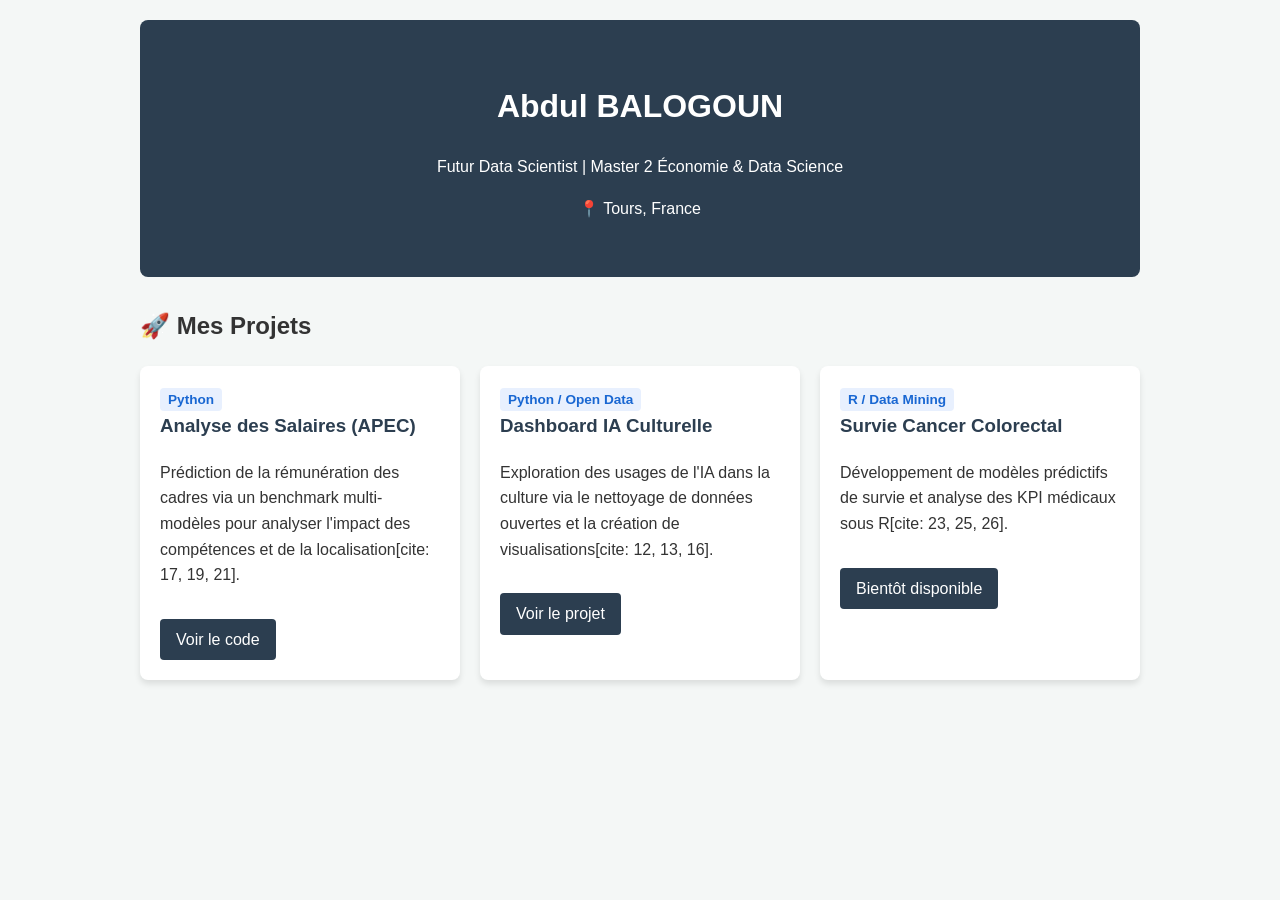
==== index.html @ c9cb63cd "Create index.html for data portfolio Initial HTML structure for Abdul BALOGOUN's data portfolio, inc" ====
<!DOCTYPE html>
<html lang="fr">
<head>
    <meta charset="UTF-8">
    <meta name="viewport" content="width=device-width, initial-scale=1.0">
    <title>Abdul BALOGOUN | Data Portfolio</title>
    <style>
        body { font-family: 'Segoe UI', Tahoma, Geneva, Verdana, sans-serif; line-height: 1.6; color: #333; max-width: 1000px; margin: 0 auto; padding: 20px; background-color: #f4f7f6; }
        header { text-align: center; padding: 40px 0; background: #2c3e50; color: white; border-radius: 8px; margin-bottom: 30px; }
        .grid { display: grid; grid-template-columns: repeat(auto-fit, minmax(300px, 1fr)); gap: 20px; }
        .card { background: white; padding: 20px; border-radius: 8px; box-shadow: 0 4px 6px rgba(0,0,0,0.1); transition: transform 0.3s; }
        .card:hover { transform: translateY(-5px); }
        .card h3 { color: #2c3e50; margin-top: 0; }
        .tag { background: #e8f0fe; color: #1967d2; padding: 4px 8px; border-radius: 4px; font-size: 0.85em; font-weight: bold; }
        .btn { display: inline-block; margin-top: 15px; padding: 8px 16px; background: #2c3e50; color: white; text-decoration: none; border-radius: 4px; }
    </style>
</head>
<body>

<header>
    <h1>Abdul BALOGOUN</h1>
    <p>Futur Data Scientist | Master 2 Économie & Data Science</p>
    <p>📍 Tours, France</p>
</header>

<section>
    <h2>🚀 Mes Projets</h2>
    <div class="grid">
        <div class="card">
            <span class="tag">Python</span>
            <h3>Analyse des Salaires (APEC)</h3>
            <p>Prédiction de la rémunération des cadres via un benchmark multi-modèles pour analyser l'impact des compétences et de la localisation[cite: 17, 19, 21].</p>
            <a href="https://github.com/Zetsubo887/Salaire" class="btn">Voir le code</a>
        </div>

        <div class="card">
            <span class="tag">Python / Open Data</span>
            <h3>Dashboard IA Culturelle</h3>
            <p>Exploration des usages de l'IA dans la culture via le nettoyage de données ouvertes et la création de visualisations[cite: 12, 13, 16].</p>
            <a href="https://github.com/Zetsubo887/Dashboard-IA-culturelles" class="btn">Voir le projet</a>
        </div>

        <div class="card">
            <span class="tag">R / Data Mining</span>
            <h3>Survie Cancer Colorectal</h3>
            <p>Développement de modèles prédictifs de survie et analyse des KPI médicaux sous R[cite: 23, 25, 26].</p>
            <a href="#" class="btn">Bientôt disponible</a>
        </div>
    </div>
</section>

</body>
</html>
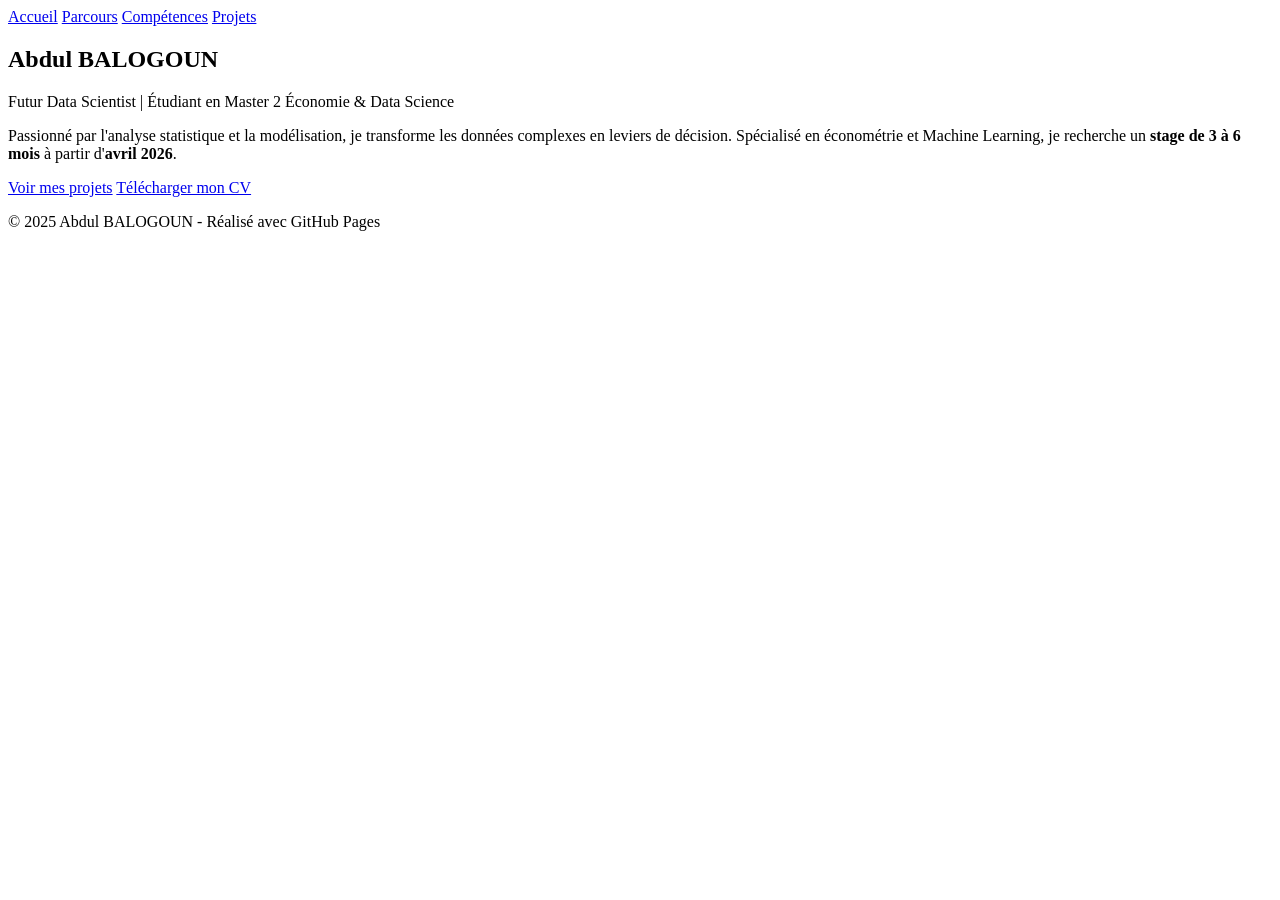
==== commit 5b2dff97: "Revamp index.html with navigation and hero section Updated the title and added a navigation menu. En" ====
--- a/index.html
+++ b/index.html
@@ -3,51 +3,38 @@
 <head>
     <meta charset="UTF-8">
     <meta name="viewport" content="width=device-width, initial-scale=1.0">
-    <title>Abdul BALOGOUN | Data Portfolio</title>
-    <style>
-        body { font-family: 'Segoe UI', Tahoma, Geneva, Verdana, sans-serif; line-height: 1.6; color: #333; max-width: 1000px; margin: 0 auto; padding: 20px; background-color: #f4f7f6; }
-        header { text-align: center; padding: 40px 0; background: #2c3e50; color: white; border-radius: 8px; margin-bottom: 30px; }
-        .grid { display: grid; grid-template-columns: repeat(auto-fit, minmax(300px, 1fr)); gap: 20px; }
-        .card { background: white; padding: 20px; border-radius: 8px; box-shadow: 0 4px 6px rgba(0,0,0,0.1); transition: transform 0.3s; }
-        .card:hover { transform: translateY(-5px); }
-        .card h3 { color: #2c3e50; margin-top: 0; }
-        .tag { background: #e8f0fe; color: #1967d2; padding: 4px 8px; border-radius: 4px; font-size: 0.85em; font-weight: bold; }
-        .btn { display: inline-block; margin-top: 15px; padding: 8px 16px; background: #2c3e50; color: white; text-decoration: none; border-radius: 4px; }
-    </style>
+    <title>Accueil | Abdul BALOGOUN</title>
+    <link rel="stylesheet" href="style.css">
 </head>
 <body>
 
-<header>
-    <h1>Abdul BALOGOUN</h1>
-    <p>Futur Data Scientist | Master 2 Économie & Data Science</p>
-    <p>📍 Tours, France</p>
-</header>
+    <nav>
+        <div class="nav-container">
+            <a href="index.html" class="active">Accueil</a>
+            <a href="parcours.html">Parcours</a>
+            <a href="competences.html">Compétences</a>
+            <a href="projets.html">Projets</a>
+        </div>
+    </nav>
 
-<section>
-    <h2>🚀 Mes Projets</h2>
-    <div class="grid">
-        <div class="card">
-            <span class="tag">Python</span>
-            <h3>Analyse des Salaires (APEC)</h3>
-            <p>Prédiction de la rémunération des cadres via un benchmark multi-modèles pour analyser l'impact des compétences et de la localisation[cite: 17, 19, 21].</p>
-            <a href="https://github.com/Zetsubo887/Salaire" class="btn">Voir le code</a>
+    <section class="hero">
+        <div class="hero-content">
+            <h1>Abdul BALOGOUN</h1>
+            <p class="subtitle">Futur Data Scientist | Étudiant en Master 2 Économie & Data Science</p>
+            <p class="description">
+                Passionné par l'analyse statistique et la modélisation, je transforme les données complexes en leviers de décision. 
+                Spécialisé en économétrie et Machine Learning, je recherche un <strong>stage de 3 à 6 mois</strong> à partir d'<strong>avril 2026</strong>.
+            </p>
+            <div class="cta-buttons">
+                <a href="projets.html" class="btn primary">Voir mes projets</a>
+                <a href="Abdul_BALOGOUN_CV.pdf" target="_blank" class="btn secondary">Télécharger mon CV</a>
+            </div>
         </div>
+    </section>
 
-        <div class="card">
-            <span class="tag">Python / Open Data</span>
-            <h3>Dashboard IA Culturelle</h3>
-            <p>Exploration des usages de l'IA dans la culture via le nettoyage de données ouvertes et la création de visualisations[cite: 12, 13, 16].</p>
-            <a href="https://github.com/Zetsubo887/Dashboard-IA-culturelles" class="btn">Voir le projet</a>
-        </div>
-
-        <div class="card">
-            <span class="tag">R / Data Mining</span>
-            <h3>Survie Cancer Colorectal</h3>
-            <p>Développement de modèles prédictifs de survie et analyse des KPI médicaux sous R[cite: 23, 25, 26].</p>
-            <a href="#" class="btn">Bientôt disponible</a>
-        </div>
-    </div>
-</section>
+    <footer>
+        <p>© 2025 Abdul BALOGOUN - Réalisé avec GitHub Pages</p>
+    </footer>
 
 </body>
 </html>
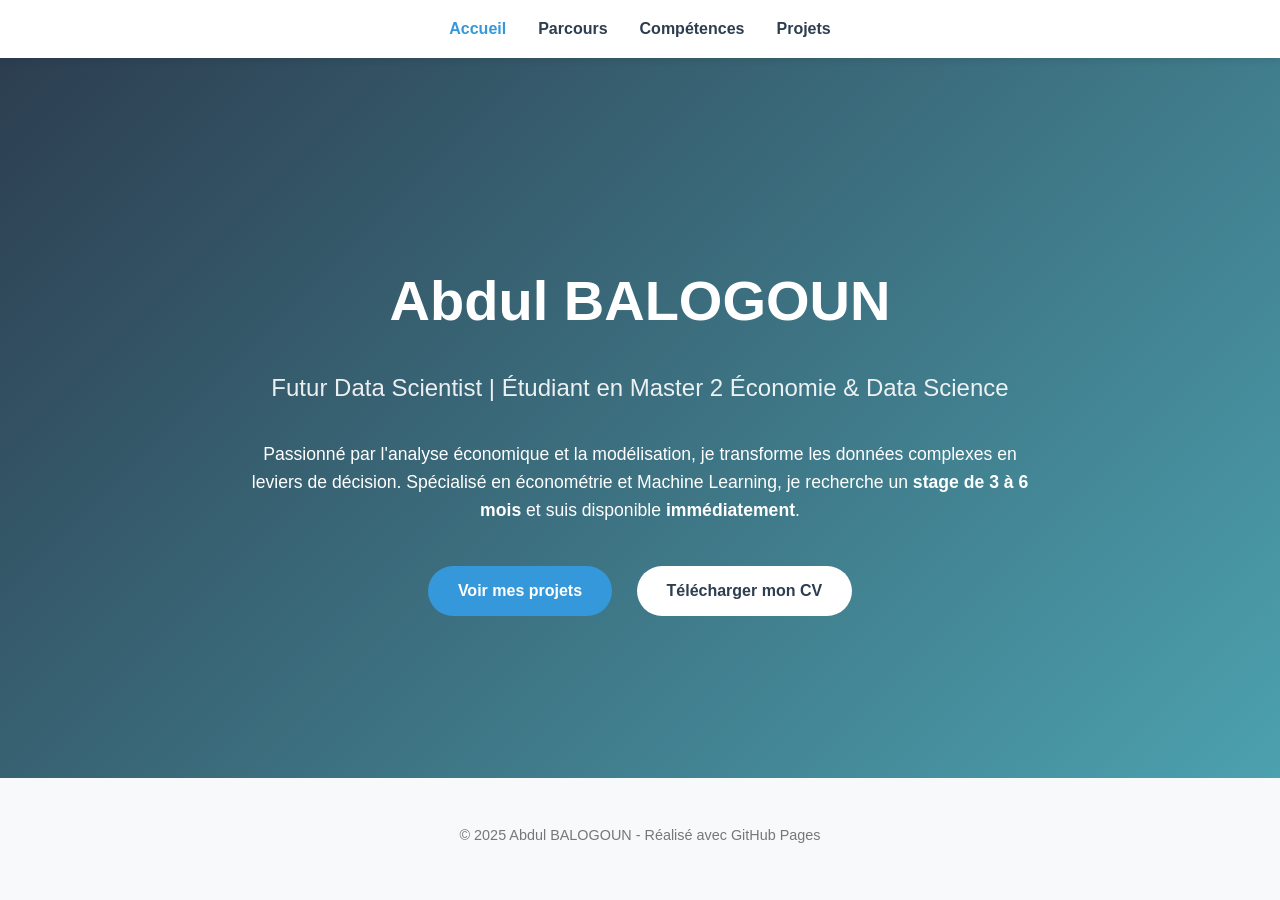
==== commit 8281e33f: "Update index.html" ====
--- a/index.html
+++ b/index.html
@@ -22,8 +22,8 @@
             <h1>Abdul BALOGOUN</h1>
             <p class="subtitle">Futur Data Scientist | Étudiant en Master 2 Économie & Data Science</p>
             <p class="description">
-                Passionné par l'analyse statistique et la modélisation, je transforme les données complexes en leviers de décision. 
-                Spécialisé en économétrie et Machine Learning, je recherche un <strong>stage de 3 à 6 mois</strong> à partir d'<strong>avril 2026</strong>.
+                Passionné par l'analyse économique et la modélisation, je transforme les données complexes en leviers de décision. 
+                Spécialisé en économétrie et Machine Learning, je recherche un <strong>stage de 3 à 6 mois</strong> et suis disponible <strong>immédiatement</strong>.
             </p>
             <div class="cta-buttons">
                 <a href="projets.html" class="btn primary">Voir mes projets</a>
--- a/style.css
+++ b/style.css
@@ -0,0 +1,166 @@
+/* Variables de couleurs */
+:root {
+    --primary: #2c3e50;
+    --accent: #3498db;
+    --bg: #f8f9fa;
+    --text: #333;
+}
+
+body {
+    font-family: 'Inter', -apple-system, sans-serif;
+    margin: 0;
+    background-color: var(--bg);
+    color: var(--text);
+    line-height: 1.6;
+}
+
+/* Navigation */
+nav {
+    background: white;
+    padding: 1rem 0;
+    box-shadow: 0 2px 10px rgba(0,0,0,0.1);
+    position: sticky;
+    top: 0;
+    z-index: 1000;
+}
+
+.nav-container {
+    max-width: 1000px;
+    margin: 0 auto;
+    display: flex;
+    justify-content: center;
+    gap: 2rem;
+}
+
+nav a {
+    text-decoration: none;
+    color: var(--primary);
+    font-weight: 600;
+    transition: 0.3s;
+}
+
+nav a:hover, nav a.active {
+    color: var(--accent);
+}
+
+/* Hero Section */
+.hero {
+    height: 80vh;
+    display: flex;
+    align-items: center;
+    justify-content: center;
+    text-align: center;
+    background: linear-gradient(135deg, #2c3e50 0%, #4ca1af 100%);
+    color: white;
+    padding: 0 20px;
+}
+
+.hero-content {
+    max-width: 800px;
+}
+
+h1 { font-size: 3.5rem; margin-bottom: 1rem; }
+.subtitle { font-size: 1.5rem; font-weight: 300; opacity: 0.9; }
+.description { margin: 2rem 0; font-size: 1.1rem; }
+
+/* Boutons */
+.btn {
+    padding: 12px 30px;
+    border-radius: 50px;
+    text-decoration: none;
+    font-weight: bold;
+    margin: 10px;
+    display: inline-block;
+    transition: 0.3s;
+}
+
+.primary { background: var(--accent); color: white; }
+.secondary { background: white; color: var(--primary); }
+.btn:hover { transform: scale(1.05); }
+
+.dual-layout {
+    display: flex;
+    gap: 30px;
+    align-items: flex-start;
+    margin-top: 50px;
+}
+
+.path-card {
+    flex: 1;
+    background: #fdfdfd; /* Fond très clair comme sur ton image */
+    padding: 40px 30px;
+    border-radius: 4px; /* Coins légèrement arrondis */
+    box-shadow: 0 10px 30px rgba(0,0,0,0.05); /* Ombre douce */
+    border: 1px solid #eee;
+}
+
+.card-header {
+    text-align: center;
+    margin-bottom: 30px;
+}
+
+.card-header i {
+    font-size: 2.5rem;
+    color: #333;
+    margin-bottom: 15px;
+}
+
+.card-header h2 {
+    font-size: 1.4rem;
+    letter-spacing: 2px;
+    color: #333;
+    text-transform: uppercase;
+}
+
+.experience-item {
+    border-top: 1px solid #eee;
+    padding-top: 25px;
+    margin-top: 25px;
+}
+
+.date-badge {
+    color: #777;
+    font-weight: bold;
+    font-size: 0.9rem;
+    display: block;
+    margin-bottom: 8px;
+}
+
+/* Adaptation pour mobile */
+@media (max-width: 900px) {
+    .dual-layout {
+        flex-direction: column;
+    }
+}
+
+/* Grille 2x2 */
+.skills-2x2-grid {
+    display: grid;
+    grid-template-columns: 1fr 1fr;
+    gap: 25px;
+    margin-top: 30px;
+}
+
+.skill-block {
+    background: #fdfdfd;
+    border: 1px solid #eee;
+    padding: 30px;
+    border-radius: 8px;
+    box-shadow: 0 4px 10px rgba(0,0,0,0.03);
+}
+
+.block-header { text-align: center; margin-bottom: 20px; }
+.block-header i { font-size: 2rem; color: #3498db; margin-bottom: 10px; }
+.block-header h3 { font-size: 1.1rem; text-transform: uppercase; margin: 0; }
+
+/* Menus déroulants */
+details { background: white; border: 1px solid #eee; border-radius: 5px; margin-bottom: 8px; }
+summary { padding: 10px; font-weight: 600; cursor: pointer; display: flex; justify-content: space-between; align-items: center; }
+summary::after { content: '\f107'; font-family: 'Font Awesome 6 Free'; font-weight: 900; }
+details[open] summary::after { transform: rotate(180deg); }
+details ul, details p { padding: 0 15px 15px 25px; margin: 0; font-size: 0.9rem; color: #555; }
+
+/* Responsive mobile */
+@media (max-width: 800px) { .skills-2x2-grid { grid-template-columns: 1fr; } }
+
+footer { text-align: center; padding: 2rem; font-size: 0.9rem; color: #777; }
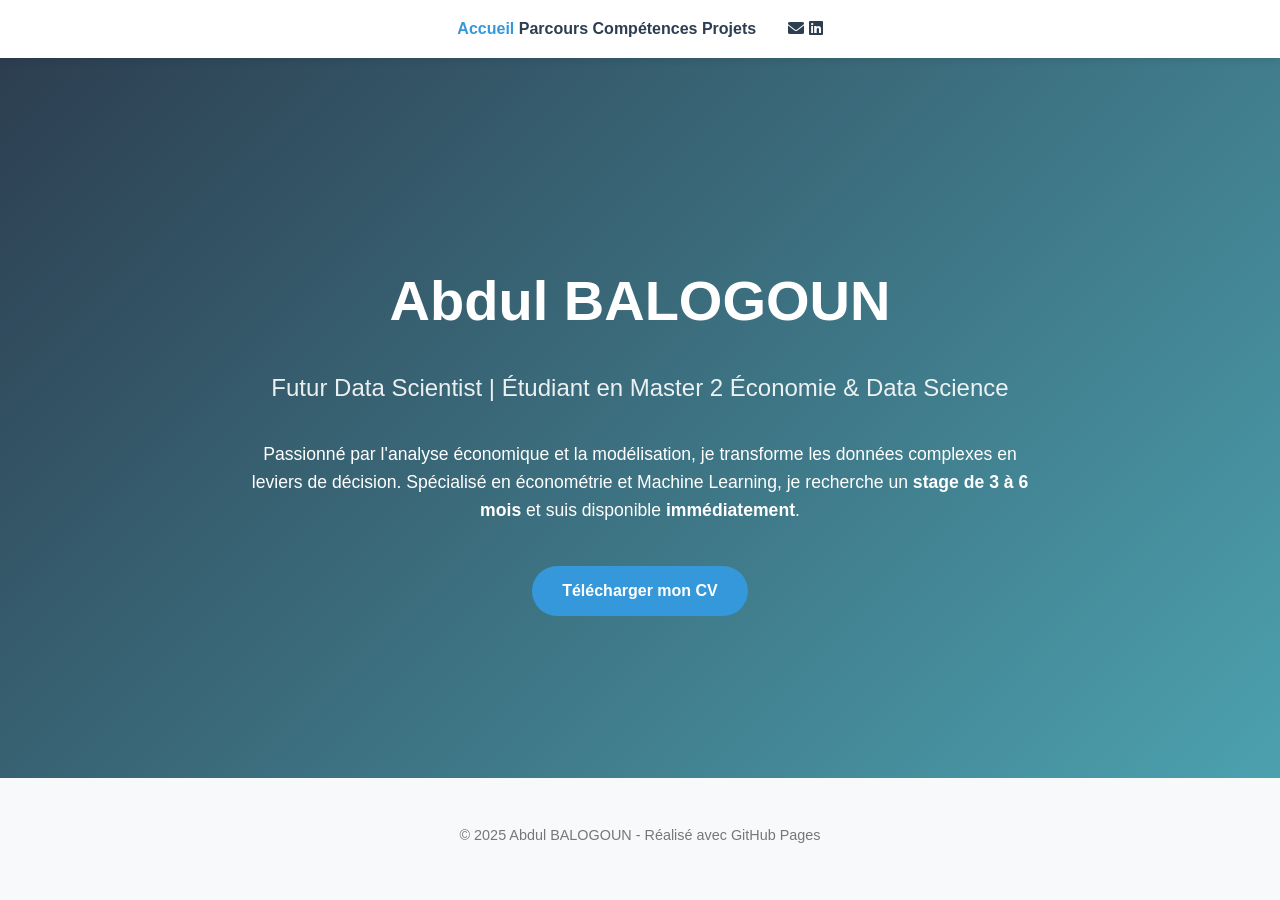
==== commit f0e214a8: "Add social links and update CV download link" ====
--- a/index.html
+++ b/index.html
@@ -5,15 +5,27 @@
     <meta name="viewport" content="width=device-width, initial-scale=1.0">
     <title>Accueil | Abdul BALOGOUN</title>
     <link rel="stylesheet" href="style.css">
+    <link rel="stylesheet" href="https://cdnjs.cloudflare.com/ajax/libs/font-awesome/6.0.0/css/all.min.css">
 </head>
 <body>
 
     <nav>
         <div class="nav-container">
-            <a href="index.html" class="active">Accueil</a>
-            <a href="parcours.html">Parcours</a>
-            <a href="competences.html">Compétences</a>
-            <a href="projets.html">Projets</a>
+            <div class="nav-links">
+                <a href="index.html" class="active">Accueil</a>
+                <a href="parcours.html">Parcours</a>
+                <a href="competences.html">Compétences</a>
+                <a href="projets.html">Projets</a>
+            </div>
+            
+            <div class="nav-social">
+                <a href="mailto:abdulbalogoun887@gmail.com" title="Envoyez-moi un mail">
+                    <i class="fas fa-envelope"></i>
+                </a>
+                <a href="www.linkedin.com/in/abdul-balogoun-a63010346" target="_blank" title="Mon profil LinkedIn">
+                    <i class="fab fa-linkedin"></i>
+                </a>
+            </div>
         </div>
     </nav>
 
@@ -26,8 +38,7 @@
                 Spécialisé en économétrie et Machine Learning, je recherche un <strong>stage de 3 à 6 mois</strong> et suis disponible <strong>immédiatement</strong>.
             </p>
             <div class="cta-buttons">
-                <a href="projets.html" class="btn primary">Voir mes projets</a>
-                <a href="Abdul_BALOGOUN_CV.pdf" target="_blank" class="btn secondary">Télécharger mon CV</a>
+                <a href="Abdul M.CV.pdf" target="_blank" class="btn primary">Télécharger mon CV</a>
             </div>
         </div>
     </section>
--- a/style.css
+++ b/style.css
@@ -163,4 +163,171 @@
 /* Responsive mobile */
 @media (max-width: 800px) { .skills-2x2-grid { grid-template-columns: 1fr; } }
 
+.section-title {
+    text-align: center;
+    margin: 40px 0;
+    font-size: 2rem;
+    color: var(--primary);
+    text-transform: uppercase;
+    letter-spacing: 2px;
+}
+
+.projects-list {
+    max-width: 950px;
+    margin: 0 auto 60px auto;
+}
+
+.project-item {
+    background: #ffffff;
+    border: 1px solid #eee;
+    border-radius: 12px;
+    margin-bottom: 25px;
+    overflow: hidden;
+    box-shadow: 0 4px 15px rgba(0,0,0,0.03);
+    transition: all 0.3s ease;
+}
+
+.project-item[open] {
+    box-shadow: 0 12px 30px rgba(0,0,0,0.1);
+    border-color: var(--accent);
+}
+
+.project-item summary {
+    padding: 25px;
+    list-style: none;
+    cursor: pointer;
+    display: flex;
+    justify-content: space-between;
+    align-items: center;
+    background: #fff;
+}
+
+.project-item summary::-webkit-details-marker {
+    display: none;
+}
+
+.project-header-info h3 {
+    margin: 0 0 12px 0;
+    font-size: 1.4rem;
+    color: var(--primary);
+}
+
+/* Badges de technologies */
+.project-tags {
+    display: flex;
+    flex-wrap: wrap;
+    gap: 8px;
+}
+
+.project-tags span {
+    font-size: 0.7rem;
+    padding: 4px 10px;
+    border-radius: 4px;
+    font-weight: bold;
+    text-transform: uppercase;
+}
+
+.tag-python { background: #3776ab; color: white; }
+.tag-ml { background: #e67e22; color: white; }
+.tag-scraping { background: #f1c40f; color: black; }
+.tag-bi { background: #5c6bc0; color: white; }
+.tag-r { background: #276dc3; color: white; }
+.tag-stats { background: #9b59b6; color: white; }
+
+/* Flèche personnalisée */
+.project-item summary::after {
+    content: '\f107';
+    font-family: 'Font Awesome 6 Free';
+    font-weight: 900;
+    font-size: 1.5rem;
+    color: #ccc;
+    transition: transform 0.3s;
+}
+
+.project-item[open] summary::after {
+    transform: rotate(180deg);
+    color: var(--accent);
+}
+
+/* Contenu détaillé */
+.project-details-content {
+    padding: 0 25px 25px 25px;
+    border-top: 1px solid #f8f9fa;
+    animation: fadeIn 0.4s ease-out;
+}
+
+@keyframes fadeIn {
+    from { opacity: 0; transform: translateY(-10px); }
+    to { opacity: 1; transform: translateY(0); }
+}
+
+.project-description {
+    padding: 20px 0;
+    font-size: 1.05rem;
+    line-height: 1.6;
+    color: #444;
+}
+
+.project-grid-info {
+    display: grid;
+    grid-template-columns: 1fr 1fr;
+    gap: 20px;
+    margin-bottom: 25px;
+}
+
+.info-box {
+    background: #fcfcfc;
+    border: 1px solid #f0f0f0;
+    padding: 20px;
+    border-radius: 8px;
+}
+
+.info-box h4 {
+    margin: 0 0 12px 0;
+    color: var(--accent);
+    font-size: 1rem;
+    text-transform: uppercase;
+}
+
+.info-box p, .info-box li {
+    font-size: 0.95rem;
+    color: #666;
+    line-height: 1.5;
+}
+
+.conclusion-highlight {
+    background: #f0f7ff;
+    border-left: 4px solid var(--accent);
+}
+
+/* Boutons de liens */
+.project-links {
+    display: flex;
+    gap: 15px;
+    margin-top: 25px;
+}
+
+.link-btn {
+    padding: 12px 20px;
+    background: #2c3e50;
+    color: white !important;
+    text-decoration: none;
+    border-radius: 6px;
+    font-weight: bold;
+    display: flex;
+    align-items: center;
+    gap: 8px;
+    transition: 0.3s;
+}
+
+.link-btn:hover { background: #34495e; transform: translateY(-2px); }
+.link-btn.pdf { background: #e74c3c; }
+.link-btn.pdf:hover { background: #c0392b; }
+
+/* Mobile */
+@media (max-width: 768px) {
+    .project-grid-info { grid-template-columns: 1fr; }
+    .project-header-info h3 { font-size: 1.2rem; }
+}
+
 footer { text-align: center; padding: 2rem; font-size: 0.9rem; color: #777; }
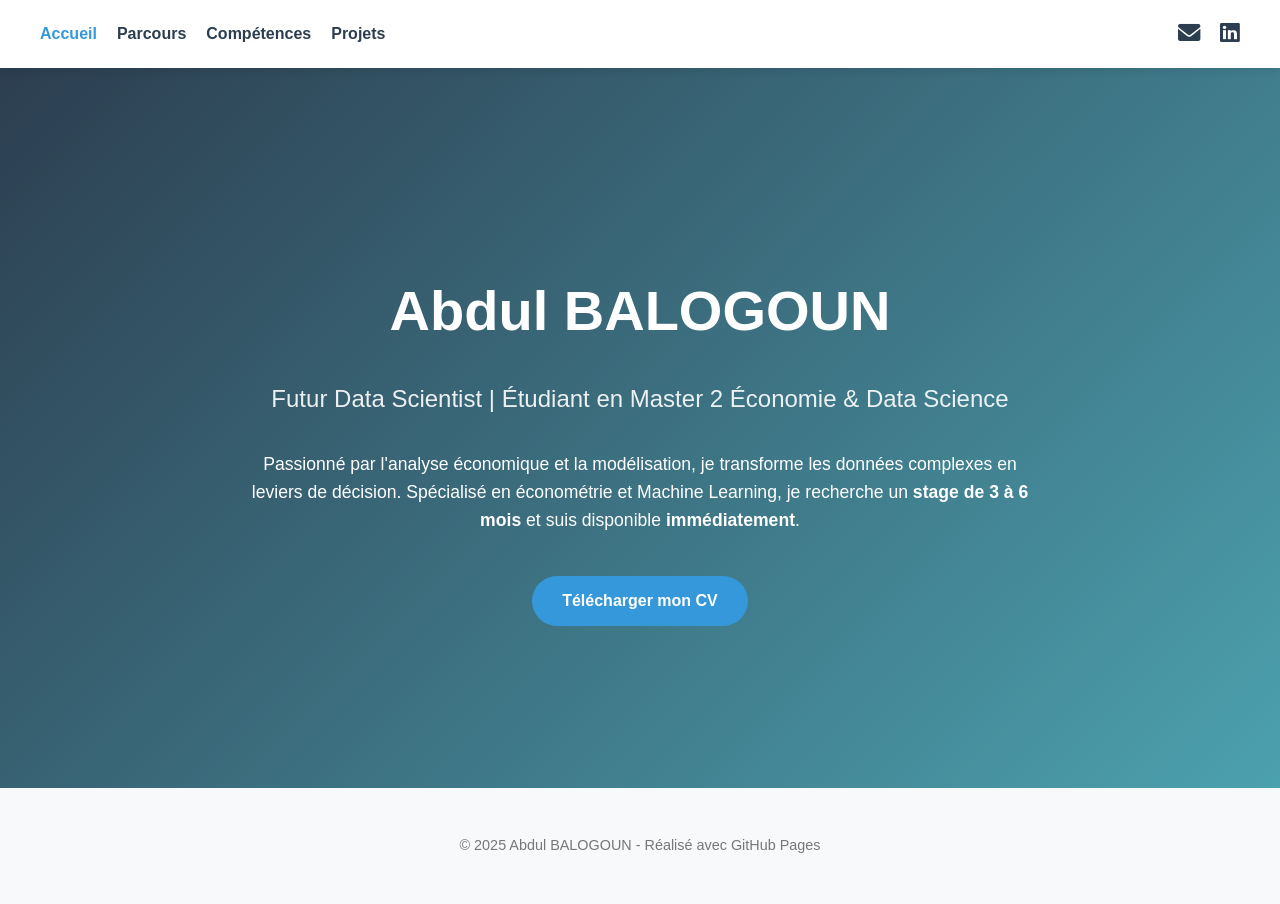
==== commit df8a958c: "Fix navigation and update CV link in index.html" ====
--- a/index.html
+++ b/index.html
@@ -9,25 +9,25 @@
 </head>
 <body>
 
-    <nav>
-        <div class="nav-container">
-            <div class="nav-links">
-                <a href="index.html" class="active">Accueil</a>
-                <a href="parcours.html">Parcours</a>
-                <a href="competences.html">Compétences</a>
-                <a href="projets.html">Projets</a>
-            </div>
-            
-            <div class="nav-social">
-                <a href="mailto:abdulbalogoun887@gmail.com" title="Envoyez-moi un mail">
-                    <i class="fas fa-envelope"></i>
-                </a>
-                <a href="www.linkedin.com/in/abdul-balogoun-a63010346" target="_blank" title="Mon profil LinkedIn">
-                    <i class="fab fa-linkedin"></i>
-                </a>
-            </div>
+   <nav>
+    <div class="nav-container">
+        <div class="nav-links">
+            <a href="index.html" class="active">Accueil</a>
+            <a href="parcours.html">Parcours</a>
+            <a href="competences.html">Compétences</a>
+            <a href="projets.html">Projets</a>
         </div>
-    </nav>
+        
+        <div class="nav-social">
+            <a href="mailto:abdulbalogoun887@gmail.com" title="Envoyez-moi un mail">
+                <i class="fas fa-envelope"></i>
+            </a>
+            <a href="https://www.linkedin.com/in/abdul-balogoun-a63010346" target="_blank" title="Mon profil LinkedIn">
+                <i class="fab fa-linkedin"></i>
+            </a>
+        </div>
+    </div>
+</nav>
 
     <section class="hero">
         <div class="hero-content">
@@ -38,7 +38,7 @@
                 Spécialisé en économétrie et Machine Learning, je recherche un <strong>stage de 3 à 6 mois</strong> et suis disponible <strong>immédiatement</strong>.
             </p>
             <div class="cta-buttons">
-                <a href="Abdul M.CV.pdf" target="_blank" class="btn primary">Télécharger mon CV</a>
+                <a href="Abdul M. CV.pdf" target="_blank" class="btn primary">Télécharger mon CV</a>
             </div>
         </div>
     </section>
--- a/style.css
+++ b/style.css
@@ -330,4 +330,40 @@
     .project-header-info h3 { font-size: 1.2rem; }
 }
 
+.nav-container {
+    display: flex;
+    justify-content: space-between; /* Espace entre les liens et les logos */
+    align-items: center;
+    max-width: 1200px;
+    margin: 0 auto;
+    padding: 0 20px;
+}
+
+.nav-links {
+    display: flex;
+    gap: 20px;
+}
+
+.nav-social {
+    display: flex;
+    gap: 20px;
+    font-size: 1.4rem; /* Taille des logos */
+}
+
+.nav-social a {
+    color: var(--primary); /* Ou la couleur de ton texte de nav */
+    transition: color 0.3s ease, transform 0.3s ease;
+}
+
+.nav-social a:hover {
+    color: var(--accent); /* Couleur au survol */
+    transform: scale(1.1);
+}
+
+/* --- Centrage du bouton CV --- */
+.cta-buttons {
+    display: flex;
+    justify-content: center; /* Centre le bouton unique */
+    margin-top: 30px;
+}
 footer { text-align: center; padding: 2rem; font-size: 0.9rem; color: #777; }
